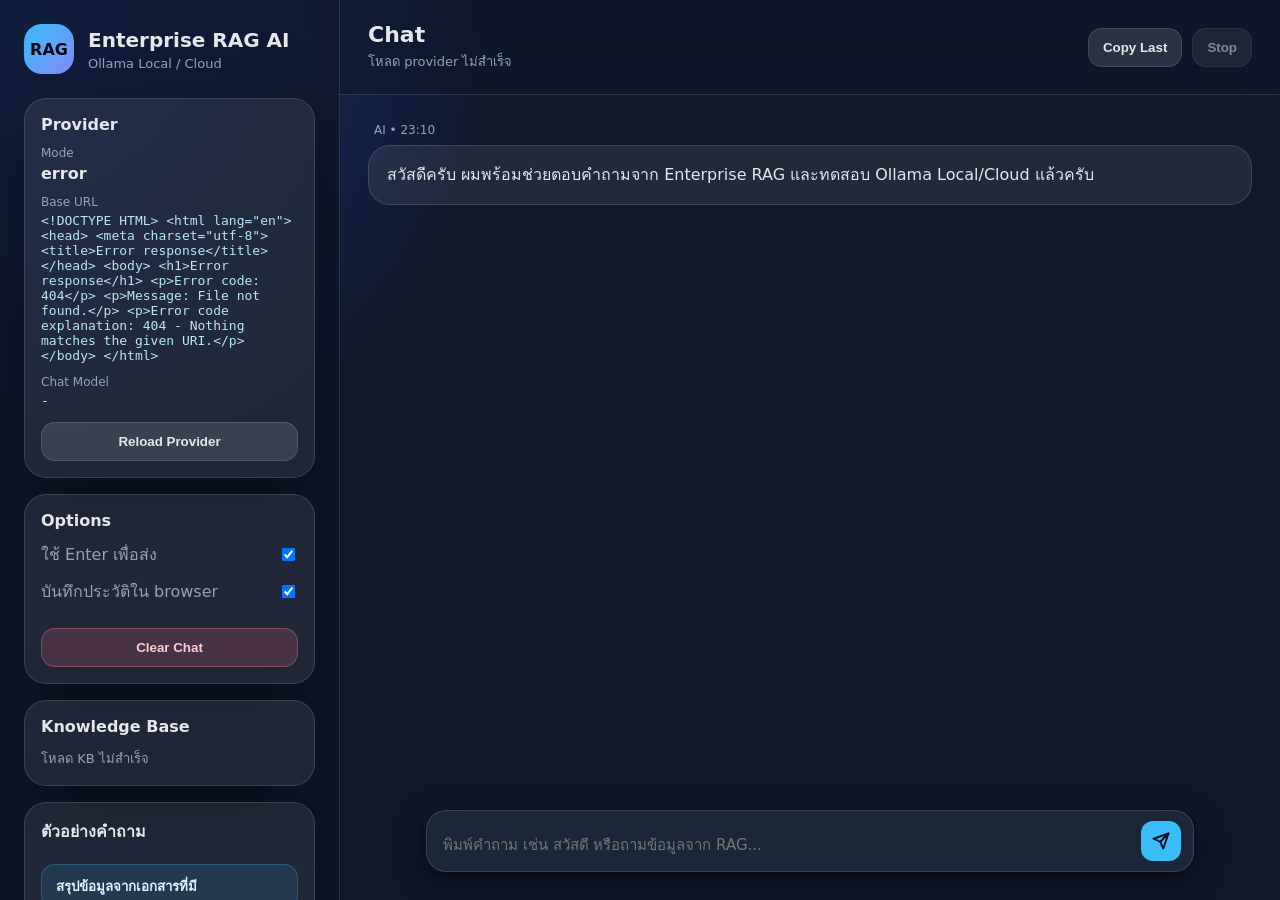
==== static/index.html @ 6a614491 "Initial commit — Enterprise RAG API - FastAPI server with Ollama + Supabase integration - Static fro" ====
<!doctype html>
<html lang="th">
<head>
  <meta charset="utf-8" />
  <meta name="viewport" content="width=device-width, initial-scale=1, viewport-fit=cover" />
  <title>Enterprise RAG AI</title>
  <link rel="stylesheet" href="/static/style.css?v=3" />
</head>
<body>
  <div class="app-shell">
    <aside class="sidebar">
      <div class="brand">
        <div class="logo">RAG</div>
        <div>
          <h1>Enterprise RAG AI</h1>
          <p>Ollama Local / Cloud</p>
        </div>
      </div>

      <section class="panel">
        <div class="panel-title">Provider</div>
        <div class="provider-card">
          <div><span class="label">Mode</span><strong id="providerMode">-</strong></div>
          <div><span class="label">Base URL</span><code id="providerUrl">-</code></div>
          <div><span class="label">Chat Model</span><code id="providerModel">-</code></div>
        </div>
        <button id="reloadProvider" class="ghost-btn">Reload Provider</button>
      </section>

      <section class="panel">
        <div class="panel-title">Options</div>
        <label class="switch-row">
          <span>ใช้ Enter เพื่อส่ง</span>
          <input id="enterToSend" type="checkbox" checked />
        </label>
        <label class="switch-row">
          <span>บันทึกประวัติใน browser</span>
          <input id="saveHistory" type="checkbox" checked />
        </label>
        <button id="clearChat" class="danger-btn">Clear Chat</button>
      </section>

      <section class="panel">
        <div class="panel-title">Knowledge Base</div>
        <div id="kbList" class="kb-list">
          <div class="kb-loading">กำลังโหลด KB…</div>
        </div>
      </section>

      <section class="panel hints">
        <div class="panel-title">ตัวอย่างคำถาม</div>
        <button class="prompt-chip">สรุปข้อมูลจากเอกสารที่มี</button>
        <button class="prompt-chip">Marine Insurance คุ้มครองอะไรบ้าง</button>
        <button class="prompt-chip">ช่วยอธิบายเป็น bullet ภาษาไทย</button>
      </section>
    </aside>

    <main class="chat-area">
      <header class="topbar">
        <div>
          <h2>Chat</h2>
          <p id="statusText">พร้อมใช้งาน</p>
        </div>
        <div class="top-actions">
          <button id="copyLast" class="ghost-btn">Copy Last</button>
          <button id="stopBtn" class="ghost-btn" disabled>Stop</button>
        </div>
      </header>

      <div id="mobileKbBar" class="mobile-kb-bar">
        <span class="mobile-kb-label">KB:</span>
        <div id="mobileKbList" class="mobile-kb-list"></div>
      </div>

      <section id="messages" class="messages" aria-live="polite"></section>

      <form id="chatForm" class="composer">
        <div class="composer-inner">
          <textarea id="messageInput" rows="1" placeholder="พิมพ์คำถาม เช่น สวัสดี หรือถามข้อมูลจาก RAG..."></textarea>
          <button id="sendBtn" type="submit" title="Send (Enter)">
            <svg viewBox="0 0 24 24" fill="none" stroke="currentColor" stroke-width="2.5" stroke-linecap="round" stroke-linejoin="round">
              <line x1="22" y1="2" x2="11" y2="13"></line>
              <polygon points="22 2 15 22 11 13 2 9 22 2"></polygon>
            </svg>
          </button>
        </div>
      </form>
    </main>
  </div>

  <script src="/static/app.js?v=3"></script>
</body>
</html>
---- static/style.css ----
:root {
  --bg: #0f172a;
  --bg-soft: #111827;
  --card: rgba(255,255,255,0.08);
  --card-strong: rgba(255,255,255,0.12);
  --text: #e5e7eb;
  --muted: #94a3b8;
  --line: rgba(255,255,255,0.12);
  --accent: #38bdf8;
  --danger: #fb7185;
  --ok: #34d399;
  --shadow: 0 24px 80px rgba(0,0,0,0.35);
}

* { box-sizing: border-box; }
html {
  /* dvh = dynamic viewport height: shrinks/grows with browser chrome & keyboard */
  height: 100%;
}
body {
  margin: 0;
  height: 100%;
  overflow: hidden;
  font-family: Inter, ui-sans-serif, system-ui, -apple-system, BlinkMacSystemFont, "Segoe UI", sans-serif;
  background: radial-gradient(circle at top left, #1e3a8a 0, transparent 32%), var(--bg);
  color: var(--text);
}

.app-shell {
  display: grid;
  grid-template-columns: 340px 1fr;
  height: 100vh;   /* fallback */
  height: 100dvh;  /* adjusts when address bar / keyboard changes visible area */
  overflow: hidden;
}

.sidebar {
  padding: 24px;
  border-right: 1px solid var(--line);
  background: rgba(15, 23, 42, 0.78);
  backdrop-filter: blur(16px);
  height: 100%;
  overflow-y: auto;
}

.brand { display: flex; gap: 14px; align-items: center; margin-bottom: 24px; }
.logo {
  width: 50px; height: 50px; border-radius: 18px;
  display: grid; place-items: center;
  background: linear-gradient(135deg, #38bdf8, #818cf8);
  color: #020617; font-weight: 900;
}
.brand h1 { margin: 0; font-size: 20px; }
.brand p { margin: 4px 0 0; color: var(--muted); font-size: 13px; }

.panel {
  background: var(--card);
  border: 1px solid var(--line);
  border-radius: 22px;
  padding: 16px;
  margin-bottom: 16px;
  box-shadow: var(--shadow);
}
.panel-title { font-weight: 800; margin-bottom: 12px; }
.provider-card { display: grid; gap: 12px; }
.provider-card div { display: grid; gap: 4px; }
.label { color: var(--muted); font-size: 12px; }
code { color: #bae6fd; overflow-wrap: anywhere; }

button {
  border: 0;
  border-radius: 14px;
  padding: 11px 14px;
  font-weight: 800;
  cursor: pointer;
  color: #03121f;
  background: var(--accent);
}
button:disabled { opacity: 0.55; cursor: not-allowed; }
.ghost-btn { background: var(--card-strong); color: var(--text); border: 1px solid var(--line); }
.danger-btn { width: 100%; background: rgba(251,113,133,0.18); color: #fecdd3; border: 1px solid rgba(251,113,133,0.35); margin-top: 12px; }
#reloadProvider { width: 100%; margin-top: 14px; }

.switch-row { display: flex; align-items: center; justify-content: space-between; gap: 12px; margin: 12px 0; color: var(--muted); }
.prompt-chip { width: 100%; margin-top: 8px; background: rgba(56,189,248,0.12); color: #e0f2fe; border: 1px solid rgba(56,189,248,0.25); text-align: left; }

.chat-area { display: grid; grid-template-rows: auto auto 1fr; position: relative; min-width: 0; height: 100%; overflow: hidden; }
.topbar {
  display: flex; align-items: center; justify-content: space-between;
  padding: 22px 28px; border-bottom: 1px solid var(--line);
  background: rgba(15, 23, 42, 0.55); backdrop-filter: blur(16px);
}
.topbar h2 { margin: 0; font-size: 22px; }
.topbar p { margin: 4px 0 0; color: var(--muted); font-size: 13px; }
.top-actions { display: flex; gap: 10px; }

.messages { padding: 28px 28px 180px; overflow-y: auto; display: flex; flex-direction: column; gap: 16px; }
.message { max-width: 900px; display: grid; gap: 8px; }
.message.user { align-self: flex-end; }
.bubble {
  border: 1px solid var(--line);
  border-radius: 22px;
  padding: 16px 18px;
  line-height: 1.65;
  white-space: pre-wrap;
  overflow-wrap: anywhere;
}
.user .bubble { background: linear-gradient(135deg, #0ea5e9, #6366f1); color: white; border: 0; }
.assistant .bubble { background: var(--card); }
.meta { font-size: 12px; color: var(--muted); padding: 0 6px; }
.typing { display: inline-flex; gap: 6px; align-items: center; }
.dot { width: 7px; height: 7px; border-radius: 999px; background: var(--muted); animation: blink 1.2s infinite; }
.dot:nth-child(2) { animation-delay: .18s; }
.dot:nth-child(3) { animation-delay: .36s; }
@keyframes blink { 0%, 80%, 100% { opacity: .25; transform: translateY(0); } 40% { opacity: 1; transform: translateY(-3px); } }

.composer {
  position: absolute;
  bottom: 0;
  left: 0;
  right: 0;
  /* env(safe-area-inset-bottom) = iPhone home bar / notch clearance */
  padding: 0 28px calc(28px + env(safe-area-inset-bottom, 0px));
  background: linear-gradient(to bottom, transparent 0%, #0f172a 38%);
  border-top: none;
}
.composer-inner {
  max-width: 768px;
  margin: 0 auto;
  display: flex;
  align-items: flex-end;
  gap: 10px;
  background: rgba(30, 41, 59, 0.92);
  border: 1px solid var(--line);
  border-radius: 20px;
  padding: 10px 12px 10px 16px;
  box-shadow: 0 8px 32px rgba(0,0,0,0.45), 0 2px 8px rgba(0,0,0,0.3);
  backdrop-filter: blur(16px);
  transition: border-color 0.2s, box-shadow 0.2s;
}
.composer-inner:focus-within {
  border-color: rgba(56,189,248,0.6);
  box-shadow: 0 8px 32px rgba(0,0,0,0.45), 0 0 0 4px rgba(56,189,248,0.12);
}
textarea {
  flex: 1;
  resize: none;
  border: none;
  outline: none;
  background: transparent;
  color: var(--text);
  font-size: 15px;
  line-height: 1.6;
  max-height: 200px;
  overflow-y: auto;
  padding: 4px 0;
  font-family: inherit;
}
#sendBtn {
  flex-shrink: 0;
  width: 40px;
  height: 40px;
  min-width: unset;
  border-radius: 12px;
  padding: 0;
  display: grid;
  place-items: center;
  background: var(--accent);
  transition: opacity 0.15s, transform 0.1s;
}
#sendBtn:hover:not(:disabled) { opacity: 0.85; transform: scale(1.05); }
#sendBtn svg { width: 18px; height: 18px; }

.kb-list { display: flex; flex-direction: column; gap: 8px; }
.kb-loading { color: var(--muted); font-size: 13px; }
.kb-btn {
  width: 100%;
  background: rgba(255,255,255,0.05);
  border: 1px solid var(--line);
  border-radius: 14px;
  padding: 10px 14px;
  text-align: left;
  color: var(--text);
  font-weight: 600;
  cursor: pointer;
  display: flex;
  align-items: center;
  justify-content: space-between;
  gap: 8px;
  transition: background 0.15s, border-color 0.15s;
}
.kb-btn:hover { background: rgba(56,189,248,0.08); border-color: rgba(56,189,248,0.3); }
.kb-btn.active {
  background: rgba(56,189,248,0.15);
  border-color: rgba(56,189,248,0.6);
  color: #e0f2fe;
}
.kb-btn.active::before {
  content: '';
  width: 8px; height: 8px;
  border-radius: 50%;
  background: var(--accent);
  flex-shrink: 0;
}
.kb-meta { font-size: 11px; color: var(--muted); font-weight: 400; white-space: nowrap; }
.kb-btn.active .kb-meta { color: #93c5fd; }

.kb-badge {
  font-size: 11px;
  background: rgba(56,189,248,0.18);
  color: var(--accent);
  border-radius: 6px;
  padding: 2px 7px;
  font-weight: 700;
  margin-left: 8px;
}

.sources {
  padding: 0 6px;
  display: flex;
  flex-direction: column;
  gap: 6px;
}
.sources-label {
  font-size: 11px;
  color: var(--muted);
  font-weight: 700;
  text-transform: uppercase;
  letter-spacing: 0.05em;
}
.sources-list {
  display: flex;
  flex-direction: column;
  gap: 5px;
}
.source-link {
  display: flex;
  align-items: center;
  gap: 7px;
  padding: 7px 12px;
  background: rgba(56,189,248,0.06);
  border: 1px solid rgba(56,189,248,0.18);
  border-radius: 10px;
  color: #93c5fd;
  text-decoration: none;
  font-size: 13px;
  line-height: 1.4;
  transition: background 0.15s, border-color 0.15s;
}
.source-link:hover {
  background: rgba(56,189,248,0.14);
  border-color: rgba(56,189,248,0.4);
  color: #bae6fd;
}
.source-link svg {
  width: 13px; height: 13px;
  flex-shrink: 0;
  opacity: 0.7;
}
.source-title {
  flex: 1;
  word-break: break-all;
  line-height: 1.5;
}
.source-sim {
  flex-shrink: 0;
  font-size: 11px;
  color: var(--muted);
  background: rgba(255,255,255,0.06);
  border-radius: 5px;
  padding: 1px 5px;
}

/* Mobile KB bar — hidden on desktop */
.mobile-kb-bar { display: none; }

@media (max-width: 900px) {
  .app-shell { grid-template-columns: 1fr; }
  .sidebar { display: none; }
  .topbar { padding-left: 16px; padding-right: 16px; padding-top: 14px; padding-bottom: 14px; }
  .topbar h2 { font-size: 18px; }
  /* extra bottom padding so last message clears the composer + safe area */
  .messages { padding: 16px 16px calc(160px + env(safe-area-inset-bottom, 0px)); }
  /* composer safe-area on mobile */
  .composer { padding: 0 12px calc(16px + env(safe-area-inset-bottom, 0px)); }

  .mobile-kb-bar {
    display: flex;
    align-items: center;
    gap: 10px;
    padding: 8px 16px;
    border-bottom: 1px solid var(--line);
    background: rgba(15, 23, 42, 0.7);
    overflow: hidden;
  }
  .mobile-kb-label {
    font-size: 12px;
    color: var(--muted);
    font-weight: 700;
    white-space: nowrap;
    flex-shrink: 0;
  }
  .mobile-kb-list {
    display: flex;
    gap: 8px;
    overflow-x: auto;
    scrollbar-width: none;
    -webkit-overflow-scrolling: touch;
    flex: 1;
  }
  .mobile-kb-list::-webkit-scrollbar { display: none; }
  .mobile-kb-pill {
    flex-shrink: 0;
    padding: 6px 14px;
    border-radius: 999px;
    border: 1px solid var(--line);
    background: rgba(255,255,255,0.06);
    color: var(--muted);
    font-size: 13px;
    font-weight: 600;
    cursor: pointer;
    white-space: nowrap;
    transition: background 0.15s, border-color 0.15s, color 0.15s;
  }
  .mobile-kb-pill.active {
    background: rgba(56,189,248,0.18);
    border-color: rgba(56,189,248,0.6);
    color: #e0f2fe;
  }
}
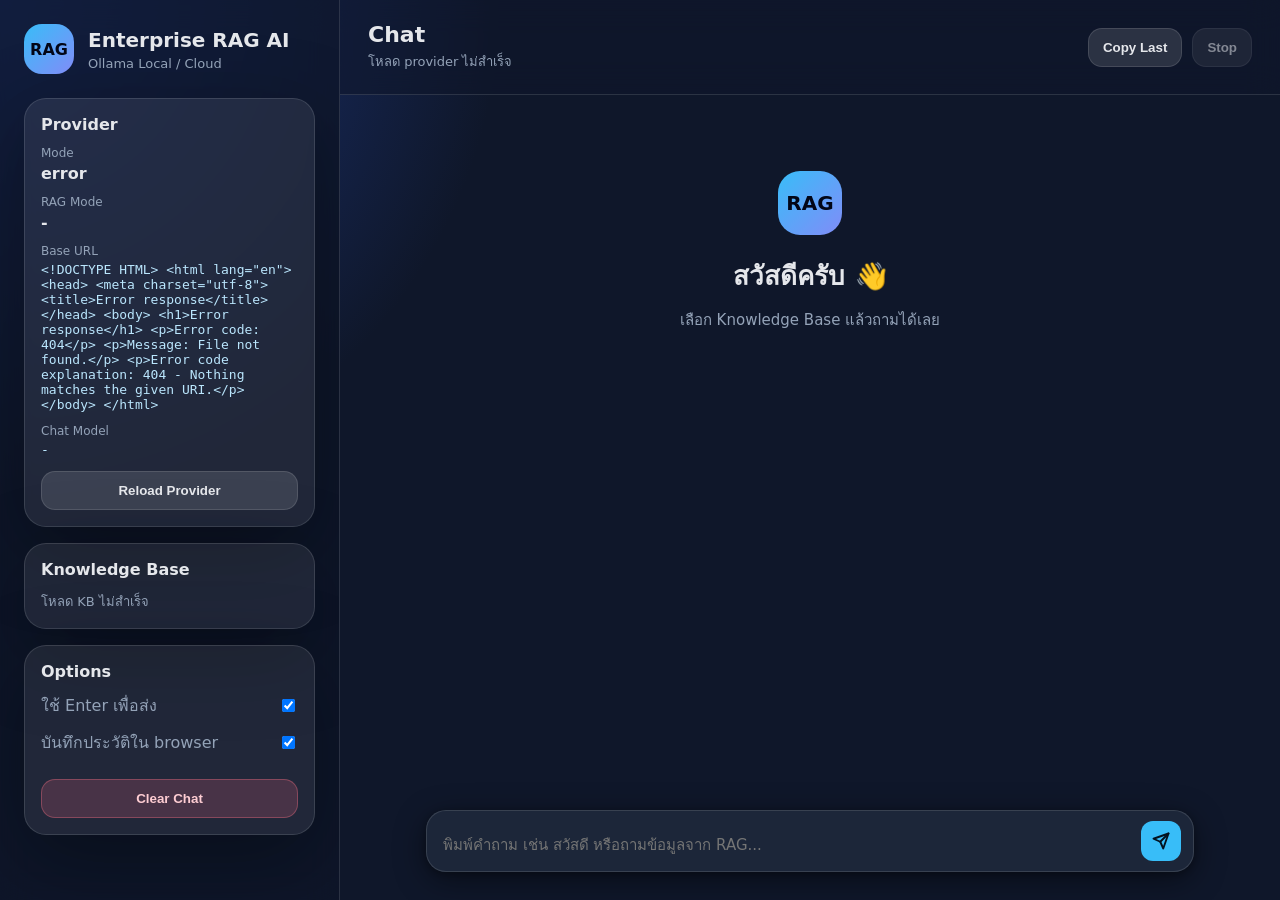
==== commit ceaf7a34: "*" ====
--- a/static/index.html
+++ b/static/index.html
@@ -21,10 +21,18 @@
         <div class="panel-title">Provider</div>
         <div class="provider-card">
           <div><span class="label">Mode</span><strong id="providerMode">-</strong></div>
+          <div><span class="label">RAG Mode</span><strong id="providerRagMode">-</strong></div>
           <div><span class="label">Base URL</span><code id="providerUrl">-</code></div>
           <div><span class="label">Chat Model</span><code id="providerModel">-</code></div>
         </div>
         <button id="reloadProvider" class="ghost-btn">Reload Provider</button>
+      </section>
+
+      <section class="panel">
+        <div class="panel-title">Knowledge Base</div>
+        <div id="kbList" class="kb-list">
+          <div class="kb-loading">กำลังโหลด KB…</div>
+        </div>
       </section>
 
       <section class="panel">
@@ -40,19 +48,6 @@
         <button id="clearChat" class="danger-btn">Clear Chat</button>
       </section>
 
-      <section class="panel">
-        <div class="panel-title">Knowledge Base</div>
-        <div id="kbList" class="kb-list">
-          <div class="kb-loading">กำลังโหลด KB…</div>
-        </div>
-      </section>
-
-      <section class="panel hints">
-        <div class="panel-title">ตัวอย่างคำถาม</div>
-        <button class="prompt-chip">สรุปข้อมูลจากเอกสารที่มี</button>
-        <button class="prompt-chip">Marine Insurance คุ้มครองอะไรบ้าง</button>
-        <button class="prompt-chip">ช่วยอธิบายเป็น bullet ภาษาไทย</button>
-      </section>
     </aside>
 
     <main class="chat-area">
@@ -72,7 +67,14 @@
         <div id="mobileKbList" class="mobile-kb-list"></div>
       </div>
 
-      <section id="messages" class="messages" aria-live="polite"></section>
+      <section id="messages" class="messages" aria-live="polite">
+        <div id="greeting" class="greeting">
+          <div class="greeting-logo">RAG</div>
+          <h2 class="greeting-title">สวัสดีครับ 👋</h2>
+          <p class="greeting-sub" id="greetingSub">เลือก Knowledge Base แล้วถามได้เลย</p>
+          <div class="greeting-chips" id="greetingChips"></div>
+        </div>
+      </section>
 
       <form id="chatForm" class="composer">
         <div class="composer-inner">
--- a/static/style.css
+++ b/static/style.css
@@ -82,7 +82,57 @@
 #reloadProvider { width: 100%; margin-top: 14px; }
 
 .switch-row { display: flex; align-items: center; justify-content: space-between; gap: 12px; margin: 12px 0; color: var(--muted); }
-.prompt-chip { width: 100%; margin-top: 8px; background: rgba(56,189,248,0.12); color: #e0f2fe; border: 1px solid rgba(56,189,248,0.25); text-align: left; }
+.prompt-chip { width: 100%; margin-top: 6px; background: rgba(56,189,248,0.12); color: #e0f2fe; border: 1px solid rgba(56,189,248,0.25); text-align: left; }
+
+/* Greeting screen */
+.greeting {
+  display: flex;
+  flex-direction: column;
+  align-items: center;
+  justify-content: center;
+  text-align: center;
+  flex: 1;
+  padding: 48px 24px 160px;
+  gap: 12px;
+}
+.greeting.hidden { display: none; }
+.greeting-logo {
+  width: 64px; height: 64px; border-radius: 22px;
+  display: grid; place-items: center;
+  background: linear-gradient(135deg, #38bdf8, #818cf8);
+  color: #020617; font-weight: 900; font-size: 20px;
+  margin-bottom: 8px;
+}
+.greeting-title { margin: 0; font-size: 26px; font-weight: 800; }
+.greeting-sub { margin: 0; color: var(--muted); font-size: 15px; }
+.greeting-chips {
+  display: flex;
+  flex-direction: row;
+  flex-wrap: wrap;
+  justify-content: center;
+  gap: 10px;
+  margin-top: 20px;
+  width: 100%;
+  max-width: 680px;
+}
+.greeting-chip {
+  background: rgba(56,189,248,0.10);
+  color: #e0f2fe;
+  border: 1px solid rgba(56,189,248,0.25);
+  border-radius: 14px;
+  padding: 12px 18px;
+  font-size: 14px;
+  font-weight: 500;
+  text-align: center;
+  cursor: pointer;
+  transition: background 0.15s, border-color 0.15s;
+  width: auto;
+}
+.greeting-chip:hover {
+  background: rgba(56,189,248,0.2);
+  border-color: rgba(56,189,248,0.5);
+  color: #fff;
+}
 
 .chat-area { display: grid; grid-template-rows: auto auto 1fr; position: relative; min-width: 0; height: 100%; overflow: hidden; }
 .topbar {
@@ -94,7 +144,7 @@
 .topbar p { margin: 4px 0 0; color: var(--muted); font-size: 13px; }
 .top-actions { display: flex; gap: 10px; }
 
-.messages { padding: 28px 28px 180px; overflow-y: auto; display: flex; flex-direction: column; gap: 16px; }
+.messages { padding: 28px 28px 180px; overflow-y: auto; display: flex; flex-direction: column; gap: 16px; min-height: 100%; }
 .message { max-width: 900px; display: grid; gap: 8px; }
 .message.user { align-self: flex-end; }
 .bubble {
